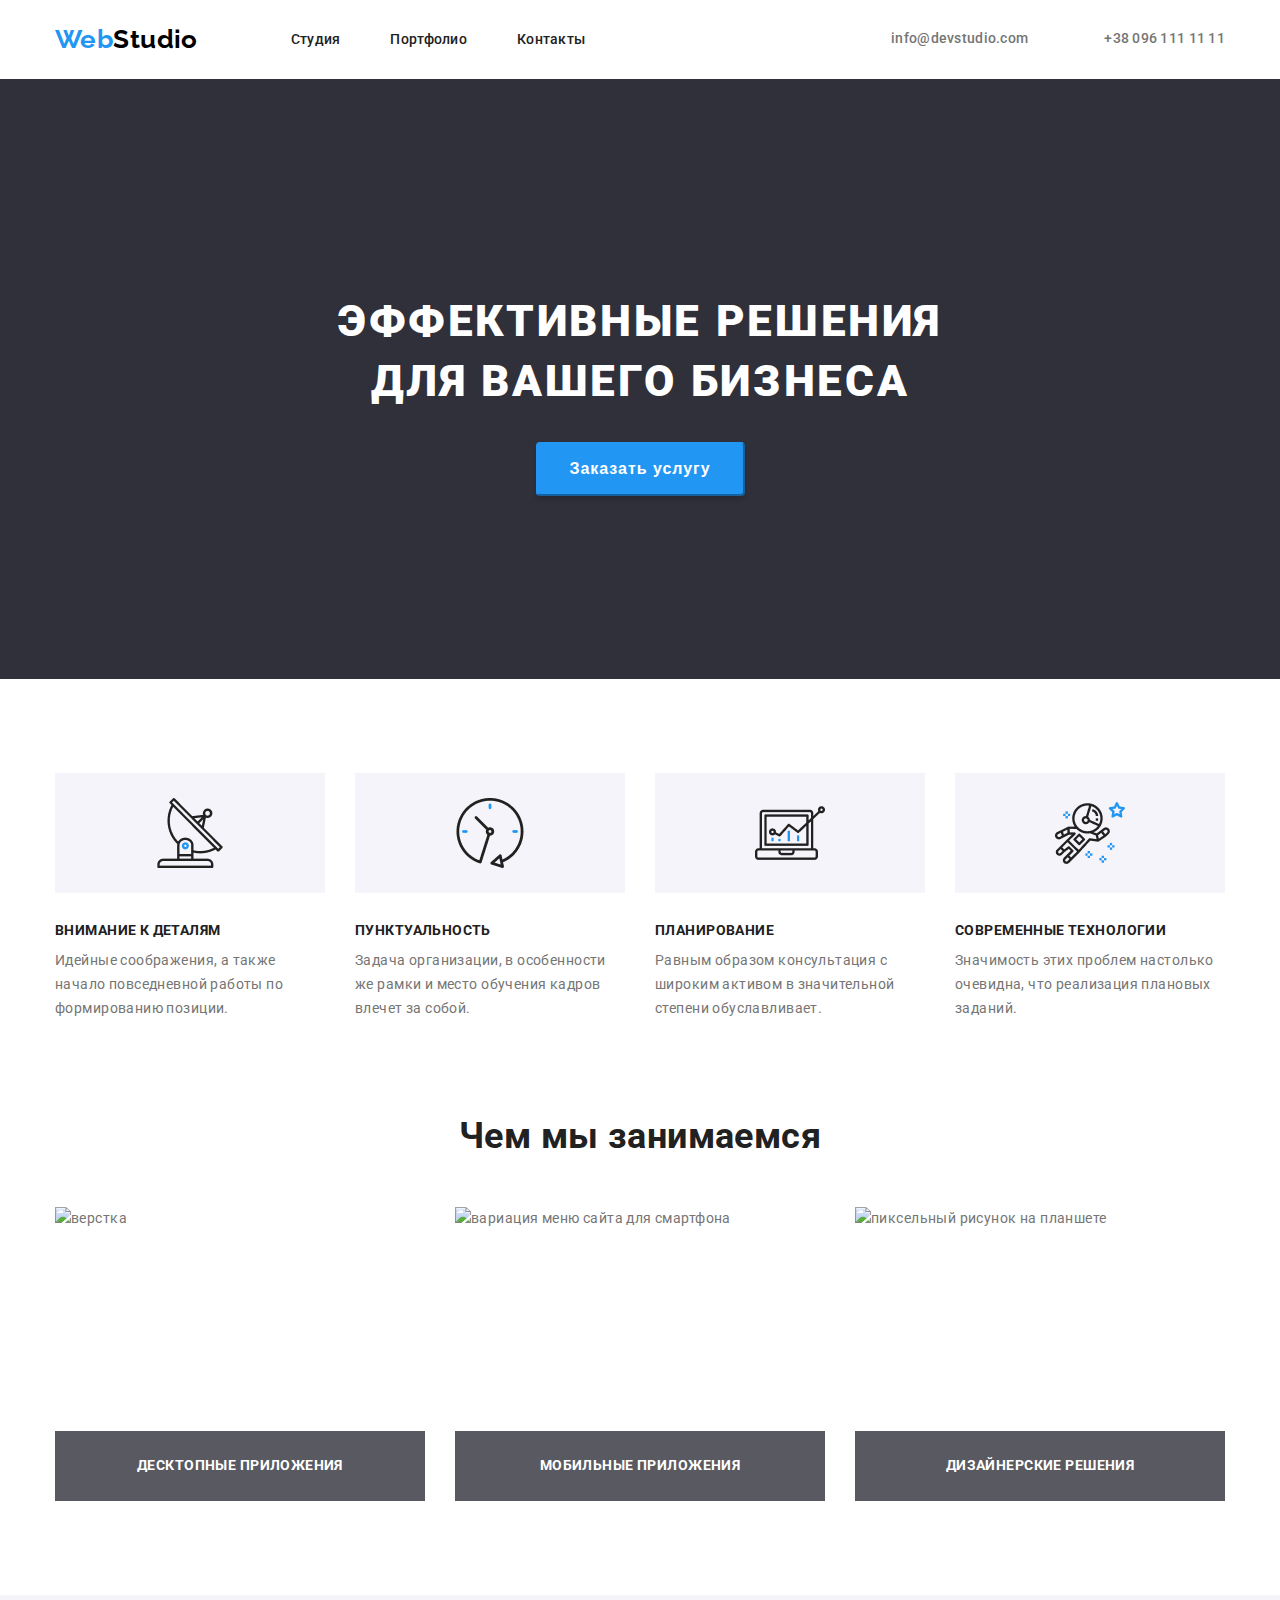
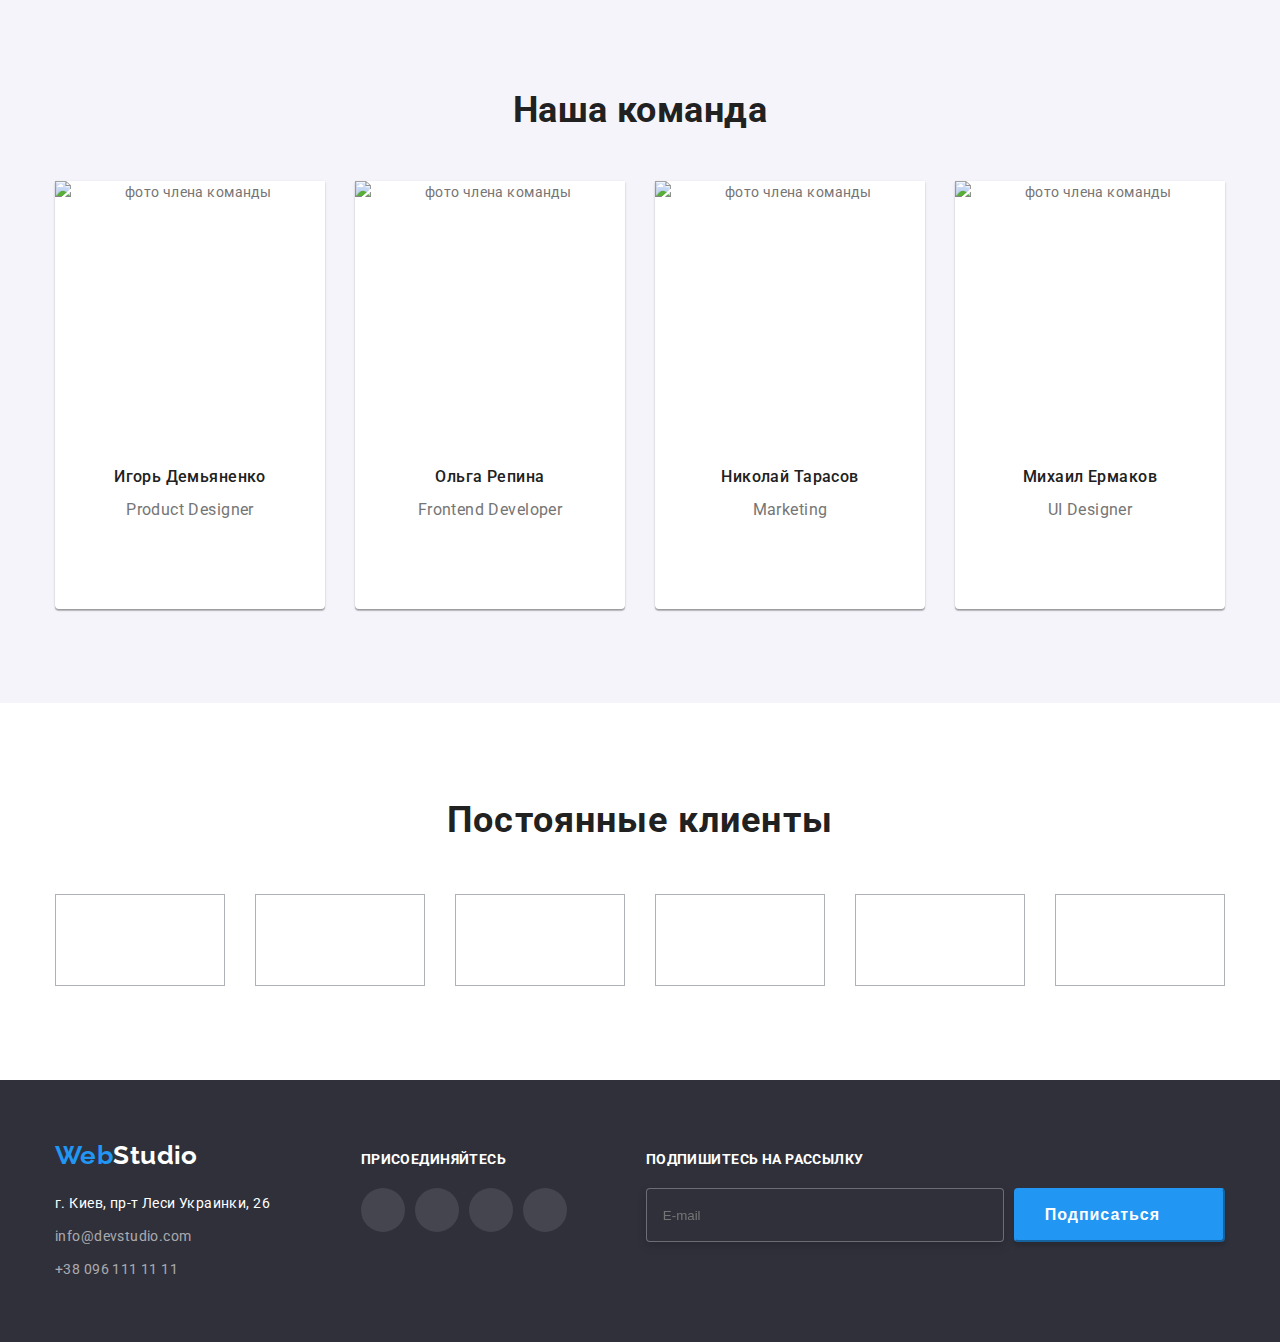
==== index.html @ 76ff6a35 "initial commit" ====
<!DOCTYPE html>
<html lang="ru">

<head>
    <meta charset="UTF-8">
    <meta http-equiv="X-UA-Compatible" content="IE=edge">
    <meta name="viewport" content="width=device-width, initial-scale=1.0">
    <title>Homework</title>
    <link rel="preconnect" href="https://fonts.gstatic.com">
    <link
        href="https://fonts.googleapis.com/css2?family=Raleway:wght@700&family=Roboto:wght@400;500;700;900&display=swap"
        rel="stylesheet">
    <link rel="stylesheet" href="./css/style.min.css">
</head>

<body>
    <!--Шапка профиля-->
    <header class="head-section">
        <div class="container">
            <div class="head">
                <nav class="navigation">
                    <a class="logo link" href="./index.html" lang="en">Web<span class="logo--black">Studio</span></a>
                    <ul class="menu list">
                        <li class="menu__item border"><a class="link menu__link " href="./index.html">Студия</a></li>
                        <li class="menu__item"><a class="link menu__link" href="./portfolio.html">Портфолио</a>
                        </li>
                        <li class="menu__item"><a class="link menu__link" href="">Контакты</a></li>
                    </ul>

                </nav>
                <ul class="contacts list">
                    <li class="contacts__item"><a class="link contacts__link" href="mailto:info@devstudio.com"
                            lang="en">
                            <svg class="contacts__icon" width="16" height="12">
                                <use href="./images/iconsvg/sprite.svg#icon-envelope"></use>
                            </svg>
                            info@devstudio.com</a></li>
                    <li class="contacts__item"><a class="link contacts__link" href="tel:+380961111111">
                            <svg class="contacts__icon" width="16" height="12">
                                <use href="./images/iconsvg/sprite.svg#icon-smartphone"></use>
                            </svg>
                            +38 096 111 11 11</a></li>
                </ul>
            </div>
        </div>
    </header>
    <!--Main-->
    <main>
        <!--Герой-->
        <section class="hero">

            <h1 class="hero__title">Эффективные решения для вашего бизнеса</h1>
            <button class="button hero__button" type="button" data-modal-open>Заказать услугу</button>

        </section>
        <!--Наши преимущества-->
        <section class="advantage-section">
            <div class="container">
                <!--скрытй заголовок-->
                <h2 class="visually-hidden">Наши преимущества</h2>
                <ul class="list advantages">
                    <li class="advantages__item advantages__item--antenna">
                        <h3 class="advantages__title">Внимание к деталям</h3>
                        <p class="advantages__page">Идейные соображения, а также начало повседневной работы по
                            формированию
                            позиции.</p>
                    </li>
                    <li class="advantages__item advantages__item--clock">
                        <h3 class="advantages__title">Пунктуальность</h3>
                        <p class="advantages__page">Задача организации, в особенности же рамки и место обучения кадров
                            влечет
                            за
                            собой.</p>
                    </li>
                    <li class="advantages__item advantages__item--diagram">
                        <h3 class="advantages__title">Планирование</h3>
                        <p class="advantages__page">Равным образом консультация с широким активом в значительной степени
                            обуславливает.</p>
                    </li>
                    <li class="advantages__item advantages__item--astronaut">
                        <h3 class="advantages__title">Современные технологии</h3>
                        <p class="advantages__page">Значимость этих проблем настолько очевидна, что реализация плановых
                            заданий.
                        </p>
                    </li>
                </ul>
            </div>
        </section>
        <!--чем мы занимаемся-->
        <section class="doings-section">
            <div class="container">
                <h2 class="doings-section__title">Чем мы занимаемся</h2>
                <ul class="list doings">
                    <li class="doings__item"> <img src="./images/advantages/development.jpg" alt="верстка" width="370"
                            height="294">
                        <div class="doings__text--background">
                            <p class="doings__text">десктопные приложения</p>
                        </div>
                    </li>
                    <li class="doings__item"><img src="./images/advantages/layout.jpg"
                            alt="вариация меню сайта для смартфона" width="370" height="294">
                        <div class="doings__text--background">
                            <p class="doings__text">мобильные приложения</p>
                        </div>
                    </li>
                    <li class="doings__item"><img src="./images/advantages/graphic .jpg"
                            alt="пиксельный рисунок на планшете" width="370" height="294">
                        <div class="doings__text--background">
                            <p class="doings__text">дизайнерские решения</p>
                        </div>
                    </li>
                </ul>
            </div>
        </section>
        <!--Наша команда-->
        <section class="team-section">
            <div class="container">
                <h2 class="team-section__title">Наша команда</h2>

                <ul class="list team">
                    <li class="team__item"><img class="team__photo" src="./images/team/igor.jpg"
                            alt="фото члена команды" width="270" height="260">
                        <h3 class="team__name">Игорь Демьяненко</h3>
                        <p class="team__profesion">Product Designer</p>
                        <ul class="list social">
                            <li class="social__item"><a class="social__link" href="https://www.instagram.com/"
                                    target="_blank" rel="noopener noreferrer"> <svg class="social__icon">
                                        <use href="./images/iconsvg/sprite.svg#icon-instagram"></use>
                                    </svg> </a></li>
                            <li class="social__item"><a class="social__link" href="https://twitter.com/" target="_blank"
                                    rel="noopener noreferrer"> <svg class="social__icon">
                                        <use href="./images/iconsvg/sprite.svg#icon-twitter"></use>
                                    </svg> </a></li>
                            <li class="social__item"><a class="social__link" href="https://www.facebook.com/"
                                    target="_blank" rel="noopener noreferrer"> <svg class="social__icon">
                                        <use href="./images/iconsvg/sprite.svg#icon-facebook"></use>
                                    </svg> </a></li>
                            <li class="social__item"><a class="social__link" href="https://www.linkedin.com/"
                                    target=" _blank" rel="noopener noreferrer">
                                    <svg class="social__icon">
                                        <use href="./images/iconsvg/sprite.svg#icon-linkedin"></use>
                                    </svg> </a></li>
                        </ul>
                    </li>
                    <li class="team__item"><img class="team__photo" src="./images/team/olga.jpg"
                            alt="фото члена команды" width="270" height="260">
                        <h3 class="team__name">Ольга Репина</h3>
                        <p class="team__profesion">Frontend Developer</p>
                        <ul class="list social">
                            <li class="social__item"><a class="social__link" href="https://www.instagram.com/"
                                    target="_blank" rel="noopener noreferrer"> <svg class="social__icon">
                                        <use href="./images/iconsvg/sprite.svg#icon-instagram"></use>
                                    </svg> </a></li>
                            <li class="social__item"><a class="social__link" href="https://twitter.com/" target="_blank"
                                    rel="noopener noreferrer">
                                    <svg class="social__icon">
                                        <use href="./images/iconsvg/sprite.svg#icon-twitter"></use>
                                    </svg> </a></li>
                            <li class="social__item"><a class="social__link" href="https://www.facebook.com/"
                                    target="_blank" rel="noopener noreferrer"> <svg class="social__icon">
                                        <use href="./images/iconsvg/sprite.svg#icon-facebook"></use>
                                    </svg> </a></li>
                            <li class="social__item"><a class="social__link" href="https://www.linkedin.com/"
                                    target=" _blank" rel="noopener noreferrer">
                                    <svg class="social__icon">
                                        <use href="./images/iconsvg/sprite.svg#icon-linkedin"></use>
                                    </svg> </a></li>
                        </ul>
                    </li>
                    <li class="team__item"><img class="team__photo" src="./images/team/nicholas.jpg"
                            alt="фото члена команды" width="270" height="260">
                        <h3 class="team__name">Николай Тарасов</h3>
                        <p class="team__profesion">Marketing</p>
                        <ul class="list social">
                            <li class="social__item"><a class="social__link" href="https://www.instagram.com/"
                                    target="_blank" rel="noopener noreferrer"> <svg class="social__icon">
                                        <use href="./images/iconsvg/sprite.svg#icon-instagram"></use>
                                    </svg> </a></li>
                            <li class="social__item"><a class="social__link" href="https://twitter.com/" target="_blank"
                                    rel="noopener noreferrer">
                                    <svg class="social__icon">
                                        <use href="./images/iconsvg/sprite.svg#icon-twitter"></use>
                                    </svg> </a></li>
                            <li class="social__item"><a class="social__link" href="https://www.facebook.com/"
                                    target="_blank" rel="noopener noreferrer"> <svg class="social__icon">
                                        <use href="./images/iconsvg/sprite.svg#icon-facebook"></use>
                                    </svg> </a></li>
                            <li class="social__item"><a class="social__link" href="https://www.linkedin.com/"
                                    target=" _blank" rel="noopener noreferrer">
                                    <svg class="social__icon">
                                        <use href="./images/iconsvg/sprite.svg#icon-linkedin"></use>
                                    </svg> </a></li>
                        </ul>
                    </li>
                    <li class="team__item"><img class="team__photo" src="./images/team/michael.jpg"
                            alt="фото члена команды" width="270" height="260">
                        <h3 class="team__name">Михаил Ермаков</h3>
                        <p class="team__profesion">UI Designer</p>
                        <ul class="list social">
                            <li class="social__item"><a class="social__link" href="https://www.instagram.com/"
                                    target="_blank" rel="noopener noreferrer"> <svg class="social__icon">
                                        <use href="./images/iconsvg/sprite.svg#icon-instagram"></use>
                                    </svg> </a></li>
                            <li class="social__item"><a class="social__link" href="https://twitter.com/" target="_blank"
                                    rel="noopener noreferrer">
                                    <svg class="social__icon">
                                        <use href="./images/iconsvg/sprite.svg#icon-twitter"></use>
                                    </svg> </a></li>
                            <li class="social__item"><a class="social__link" href="https://www.facebook.com/"
                                    target="_blank" rel="noopener noreferrer"> <svg class="social__icon">
                                        <use href="./images/iconsvg/sprite.svg#icon-facebook"></use>
                                    </svg> </a></li>
                            <li class="social__item"><a class="social__link" href="https://www.linkedin.com/"
                                    target=" _blank" rel="noopener noreferrer">
                                    <svg class="social__icon">
                                        <use href="./images/iconsvg/sprite.svg#icon-linkedin"></use>
                                    </svg> </a></li>
                        </ul>
                    </li>
                </ul>
            </div>
        </section>
        <!--Клиенты-->
        <section class="company-section">
            <div class="container">
                <h2 class="company-section__title">Постоянные клиенты</h2>
                <ul class="list company">
                    <li class="company__item"> <a class="company__link" href="" target="_blank"
                            rel="noopener noreferrer"><svg class="company__icon">
                                <use href="./images/iconsvg/sprite.svg#icon-group"></use>
                            </svg></a></li>
                    <li class="company__item"> <a class="company__link" href="" target="_blank"
                            rel="noopener noreferrer"><svg class="company__icon">
                                <use href="./images/iconsvg/sprite.svg#icon-group-1"></use>
                            </svg></a></li>
                    <li class="company__item"> <a class="company__link" href="" target="_blank"
                            rel="noopener noreferrer"><svg class="company__icon">
                                <use href="./images/iconsvg/sprite.svg#icon-group-2"></use>
                            </svg></a></li>
                    <li class="company__item"> <a class="company__link" href="" target="_blank"
                            rel="noopener noreferrer"><svg class="company__icon">
                                <use href="./images/iconsvg/sprite.svg#icon-group-3"></use>
                            </svg></a></li>
                    <li class="company__item"> <a class="company__link" href="" target="_blank"
                            rel="noopener noreferrer"><svg class="company__icon">
                                <use href="./images/iconsvg/sprite.svg#icon-group-4"></use>
                            </svg></a></li>
                    <li class="company__item"> <a class="company__link" href="" target="_blank"
                            rel="noopener noreferrer"><svg class="company__icon">
                                <use href="./images/iconsvg/sprite.svg#icon-group-5"></use>
                            </svg></a></li>
                </ul>
            </div>
        </section>
    </main>
    <!--подвал-->
    <footer class="footer">
        <div class="container">
            <div class="footer--flex">
                <div>
                    <a class="logo link" href="./index.html" lang="en">Web<span class="logo--white">Studio</span></a>
                    <address class="footer-address">
                        <ul class="footer-contacts list">
                            <li class="footer-contacts__item"><a
                                    class="link footer-contacts__link footer-contacts__link--color" href="">г. Киев,
                                    пр-т Леси Украинки, 26</a>
                            </li>
                            <li class="footer-contacts__item"><a class="link footer-contacts__link"
                                    href="mailto:info@devstudio.com" lang="en">info@devstudio.com</a>
                            </li>
                            <li class="footer-contacts__item"><a class="link footer-contacts__link"
                                    href="tel:+380961111111">+38 096 111 11 11</a></li>
                        </ul>
                    </address>
                </div>
                <div class="footer--two">
                    <p class="footer__title">присоединяйтесь</p>
                    <ul class="list social">
                        <li class="social__item"><a class="social__link social__link--background"
                                href="https://www.instagram.com/" target="_blank" rel="noopener noreferrer"> <svg
                                    class="social__icon social__icon--background">
                                    <use href="./images/iconsvg/sprite.svg#icon-instagram"></use>
                                </svg> </a></li>
                        <li class="social__item"><a class="social__link social__link--background"
                                href="https://twitter.com/" target="_blank" rel="noopener noreferrer">
                                <svg class="social__icon social__icon--background">
                                    <use href="./images/iconsvg/sprite.svg#icon-twitter"></use>
                                </svg> </a></li>
                        <li class="social__item"><a class="social__link social__link--background"
                                href="https://www.facebook.com/" target="_blank" rel="noopener noreferrer"> <svg
                                    class="social__icon social__icon--background">
                                    <use href="./images/iconsvg/sprite.svg#icon-facebook"></use>
                                </svg> </a></li>
                        <li class="social__item"><a class="social__link social__link--background"
                                href="https://www.linkedin.com/" target=" _blank" rel="noopener noreferrer">
                                <svg class="social__icon social__icon--background">
                                    <use href="./images/iconsvg/sprite.svg#icon-linkedin"></use>
                                </svg> </a></li>
                    </ul>

                </div>


                <form class="footer-form">
                    <p class="footer__title">Подпишитесь на рассылку</p>
                    <div class="footer--flex"><input type="email" class="footer-form__mail" placeholder="E-mail">
                        <button type="submit" class="button footer-form__button">Подписаться
                            <svg class="footer-form__icon">
                                <use href="./images/iconsvg/sprite.svg#icon-send"></use>
                            </svg>
                        </button>
                    </div>

                </form>


            </div>
        </div>

    </footer>
    <!--modal-->
    <div class="backdrop is-hidden" data-modal>
        <div class="modal">
            <button class="modal__button-close" data-modal-close>
                <svg class="modal__icon-close">
                    <use href="./images/iconsvg/sprite.svg#icon-modal-close"></use>
                </svg>
            </button>
            <h2 class="modal__title">Оставьте свои данные, мы вам перезвоним</h2>
            <form class="modal-form">
                <div><label class="modal-form__label">
                        <span class="modal-form__name">Имя</span>
                        <div class="modal-form__icon--position"><input class="modal-form__input" type="text"
                                name="username">
                            <svg class="modal-form__icon" width="18px" height="18px">
                                <use href="./images/iconsvg/sprite.svg#icon-person"></use>
                            </svg>
                        </div>
                    </label></div>
                <div><label class="modal-form__label">
                        <span class="modal-form__name">Телефон</span>
                        <div class="modal-form__icon--position"><input class="modal-form__input" type="tel"
                                name="namber">
                            <svg class="modal-form__icon" width="18px" height="18px">
                                <use href="./images/iconsvg/sprite.svg#icon-phone"></use>
                            </svg>
                        </div>
                    </label></div>
                <div><label class="modal-form__label">
                        <span class="modal-form__name">Почта</span>
                        <div class="modal-form__icon--position"><input class="modal-form__input" type="email"
                                name="email">
                            <svg class="modal-form__icon" width="18px" height="18px">
                                <use href="./images/iconsvg/sprite.svg#icon-email"></use>
                            </svg>
                        </div>
                    </label></div>
                <div><label class="modal-form__label">
                        <span class="modal-form__name">Комментарий</span><textarea class="modal-form__textarea"
                            name="comment" cols="57" rows="10" placeholder="Введите текст"></textarea>
                    </label></div>
                <div><label class="check-form__label"><input class="modal-form__checkbox" type="checkbox"
                            name="conditions" value="agree">
                        <span class="modal-form__checked"></span>
                        <span class="modal-form__text">Соглашаюсь с рассылкой и
                            принимаю <a class="modal-form__link" href="">Условия договора</a></span></label></div>
                <div>
                    <button type="submit" class="button modal-form__button">Отправить</button>
                </div>
            </form>
        </div>
    </div>

    <script src="./js/modal.js"></script>
</body>

</html>
---- css/style.min.css ----
:root{--main-text-color: #757575;--secondary-text-color: #212121;--accent-color: #2196f3;--main-background-color: #ffffff;--secondary-background-color: #2f303a;--ternary-background-color: #f5f4fa;--social-icon-color: #afb1b8;--animation: 250ms cubic-bezier(0.4, 0, 0.2, 1)}.visually-hidden{position:absolute !important;clip:rect(1px 1px 1px 1px);clip:rect(1px, 1px, 1px, 1px);padding:0 !important;border:0 !important;height:1px !important;width:1px !important;overflow:hidden}html{box-sizing:border-box}*,*::after,*::before{box-sizing:inherit}body{font-family:"Roboto", sans-serif;font-size:14px;line-height:1.71;letter-spacing:0.03em;color:var(--main-text-color);background-color:var(--main-background-color);margin:0}h1,h2,h3,h4,h5,h6,p{margin-top:0}img{display:block;max-width:100%;height:auto}textarea{resize:none}.link{text-decoration:none;cursor:pointer;transition:color var(--animation)}.list{list-style:none;padding-left:0;margin:0}.container{width:1200px;padding-left:15px;padding-right:15px;margin-left:auto;margin-right:auto}.button{background-color:var(--accent-color);color:var(--main-background-color);font-weight:bold;font-size:16px;line-height:1.87;letter-spacing:0.06em;cursor:pointer;transition:color var(--animation),background-color var(--animation)}.logo{font-family:"Raleway", sans-serif;font-weight:bold;font-size:26px;line-height:1.19;color:var(--accent-color);margin-right:93px}.logo--black{color:#000000}.logo--white{color:#ffffff}.menu__link{color:var(--secondary-text-color);font-weight:500;font-size:14px;line-height:1.14;letter-spacing:0.02em}.menu__link:focus{color:var(--accent-color);outline:none}.menu__link:hover{color:var(--accent-color)}.menu{display:flex}.navigation{display:flex;align-items:center}.menu__item{position:relative}.menu__item:not(:last-child){margin-right:50px}.menu--border::after{content:"";display:block;height:4px;width:78px;background-color:var(--accent-color);border-radius:2px;position:absolute;bottom:-27px}.social{display:inline-flex}.social__link{width:44px;height:44px;display:flex;align-items:center;justify-content:center;border-radius:50%}.social__link:hover,.social__link:focus{background-color:var(--accent-color);outline:none;transition:background-color var(--animation)}.social__link:hover .social__icon,.social__link:focus .social__icon{fill:var(--main-background-color);outline:none;transition:fill var(--animation)}.social__item:not(:last-child){margin-right:10px}.social__icon{width:20px;height:20px;fill:var(--social-icon-color)}.social__link--background{background:rgba(255,255,255,0.1)}.social__icon--background{fill:var(--main-background-color)}.contacts__icon{fill:var(--main-text-color);margin-right:10px}.contacts__link{display:flex;align-items:center;color:var(--main-text-color);font-weight:500;font-size:14px;line-height:1.14;letter-spacing:0.02em}.contacts__link:hover{color:var(--accent-color)}.contacts__link:focus{color:var(--accent-color);outline:none}.contacts__link:hover .contacts__icon,.contacts__link:focus .contacts__icon{fill:var(--accent-color);outline:none;transition:fill var(--animation),background-color var(--animation)}.contacts{margin-left:auto;display:flex}.contacts__item:not(:last-child){margin-right:50px}.footer-form{margin-left:auto;padding-top:12px}.footer-form__mail{width:358px;background-color:var(--secondary-background-color);border:1px solid rgba(255,255,255,0.3);filter:drop-shadow(0px 4px 4px rgba(0,0,0,0.15));border-radius:4px;padding-left:16px;padding-top:15px;padding-bottom:15px}.footer-form__button{padding:10px 29px;box-shadow:0px 4px 4px rgba(0,0,0,0.15);border-radius:4px;border-color:var(--accent-color);align-items:center;display:flex;margin-left:10px}.footer-form__icon{width:24px;height:24px;fill:var(--main-background-color);margin-left:10px}.modal-form{display:flex;flex-direction:column;align-items:center}.modal-form__button{padding:10px 55px;box-shadow:0px 4px 4px rgba(0,0,0,0.15);border-radius:4px;border-color:var(--accent-color);margin-top:30px}.modal-form__input{width:448px;height:40px;border:1px solid rgba(33,33,33,0.2);box-sizing:border-box;border-radius:4px;padding-left:42px}.modal-form__input:focus{border-color:var(--accent-color);outline:none;transition:border-color var(--animation)}.modal-form__input:focus+.modal-form__icon{fill:var(--accent-color);transition:fill var(--animation)}.modal-form__name{display:block;font-size:12px;line-height:1.17;letter-spacing:0.01em;color:var(--main-text-color);margin-bottom:4px;margin-top:10px}.modal-form__textarea{padding:12px 16px;height:120px;width:448px;margin-bottom:20px;border:1px solid rgba(33,33,33,0.2);box-sizing:border-box;border-radius:4px}.modal-form__textarea:focus{transition:border-color var(--animation);border-color:var(--accent-color);outline:none}.modal-form__text{font-size:14px;line-height:1.71;letter-spacing:0.03em;color:var(--main-text-color)}.modal-form__link{color:var(--accent-color)}.modal-form__icon--position{position:relative}.modal-form__checkbox{-webkit-appearance:none;-moz-appearance:none;appearance:none;position:absolute}.modal-form__checkbox:checked+.modal-form__checked{background-color:var(--accent-color);background-image:url(../images/iconsvg/checkbox.svg);border-color:var(--accent-color);background-size:contain;background-origin:border-box;transition:background-color var(--animation)}.modal-form__checked{width:16px;height:16px;display:inline-block;border:2px solid var(--secondary-text-color);border-radius:4px;margin-right:9px}.checkbox:focus+.modal-form__checked{outline:solid 1px black}.check-lable{display:flex;align-items:center}.modal-form__icon{fill:var(--secondary-text-color);position:absolute;top:50%;left:12px;transform:translate(0, -50%)}.radio{display:flex;justify-content:center;margin-bottom:50px}.radio__item:not(:last-child){margin-right:8px}.radio__button{background-color:var(--ternary-background-color);color:var(--secondary-text-color);font-weight:500;font-size:16px;line-height:1.62;text-align:center;letter-spacing:0.03em;cursor:pointer;font-family:"Roboto", sans-serif;padding:6px 22px;border:none;border-radius:4px}.radio__button:hover,.radio__button:focus{background-color:var(--accent-color);color:var(--main-background-color);outline:none;box-shadow:0px 3px 1px rgba(0,0,0,0.1),0px 1px 2px rgba(0,0,0,0.08),0px 2px 2px rgba(0,0,0,0.12)}.cards__name{font-weight:bold;font-size:18px;line-height:2;letter-spacing:0.06em;color:var(--secondary-text-color);margin-bottom:4px}.cards__style-examples{font-size:16px;line-height:1.87;letter-spacing:0.03em;color:var(--main-text-color);margin-bottom:0}.cards{display:flex;flex-wrap:wrap;margin-left:-30px;margin-top:-30px}.cards__item{width:calc(100% / 3 - 30px);margin-left:30px;margin-top:30px;border:1px solid #eeeeee}.cards__item:hover,.cards__item:focus{box-shadow:0px 1px 1px rgba(0,0,0,0.12),0px 4px 4px rgba(0,0,0,0.06),1px 4px 6px rgba(0,0,0,0.16);outline:none}.cards__item:hover .cards__item--hover,.cards__item:focus .cards__item--hover{transform:translateY(-100%);transition:transform 250ms cubic-bezier(0.4, 0, 0.2, 1)}.cards__item--overflow{overflow:hidden;position:relative}.cards__text{padding:20px 24px}.cards__item--hover{background-color:rgba(33,150,243,0.9);padding:63px 24px;width:370px;height:294px;position:absolute;transform:translateY(0%)}.cards__item--text{font-size:18px;line-height:1.55;color:var(--main-background-color)}.head{display:flex;align-items:center}.head-section{padding-top:24px;padding-bottom:24px}.head-portfolio{border-bottom:solid 1px #ececec}.hero{background-color:var(--secondary-background-color);background-image:linear-gradient(to right, rgba(47,48,58,0.4), rgba(47,48,58,0.4)),url(../images/hero/bckghero.jpg);background-size:cover;background-repeat:no-repeat;background-position:center;text-align:center;height:600px;max-width:1600px;padding-top:213px;padding-bottom:187px}.hero__title{font-weight:900;font-size:44px;line-height:1.36;text-align:center;letter-spacing:0.06em;text-transform:uppercase;color:var(--main-background-color);width:696px;height:120px;margin-left:auto;margin-right:auto;margin-bottom:30px}.hero__button{padding:10px 32px;box-shadow:0px 4px 4px rgba(0,0,0,0.15);border-radius:4px;border-color:var(--accent-color)}.advantages__title{font-weight:bold;font-size:14px;line-height:1.14;text-transform:uppercase;color:var(--secondary-text-color);margin-bottom:10px}.advantages{display:flex;justify-content:space-between}.advantages__page{margin-bottom:0}.advantages__item{flex-basis:270px}.advantages__item:not(:last-child){margin-right:30px}.advantages__item::before{content:"";height:120px;display:block;background-color:var(--ternary-background-color)}.advantages__item--antenna::before{background-image:url(../images/advantagespng/antenna.png);background-repeat:no-repeat;background-position:center;margin-bottom:30px}.advantages__item--clock::before{background-image:url(../images/advantagespng/clock.png);background-repeat:no-repeat;background-position:center;margin-bottom:30px}.advantages__item--diagram::before{background-image:url(../images/advantagespng/diagram.png);background-repeat:no-repeat;background-position:center;margin-bottom:30px}.advantages__item--astronaut::before{background-image:url(../images/advantagespng/astronaut.png);background-repeat:no-repeat;background-position:center;margin-bottom:30px}.advantage-section{padding-top:94px;padding-bottom:94px}.doings-section__title{font-weight:bold;font-size:36px;line-height:1.17;text-align:center;color:var(--secondary-text-color);margin-bottom:50px}.doings{display:flex;justify-content:space-between}.doings__item{position:relative}.doings__item:not(:last-child){margin-right:30px}.doings-section{padding-bottom:94px}.doings__text{font-weight:bold;font-size:14px;line-height:1.14;text-align:center;text-transform:uppercase;color:var(--main-background-color)}.doings__text--background{height:70px;background-color:rgba(47,48,58,0.8);position:absolute;bottom:0;left:0;right:0;padding-top:27px;padding-bottom:27px}.team-section__title{font-weight:bold;font-size:36px;line-height:1.17;text-align:center;color:var(--secondary-text-color);margin-bottom:50px}.team-section{background-color:var(--ternary-background-color);padding-top:94px;padding-bottom:94px}.team__name{font-weight:500;font-size:16px;line-height:1.19;color:var(--secondary-text-color);margin-bottom:14px}.team__profesion{font-size:16px;line-height:1.19;margin-bottom:0;margin-bottom:16px}.team{display:flex;justify-content:space-between;text-align:center}.team__item{width:270px;padding-bottom:30px;background-color:var(--main-background-color);box-shadow:0px 1px 3px rgba(0,0,0,0.12),0px 1px 1px rgba(0,0,0,0.14),0px 2px 1px rgba(0,0,0,0.2);border-radius:0px 0px 4px 4px}.team__item:not(:last-child){margin-right:30px}.team__photo{margin-bottom:26px}.company-section{padding-top:94px;padding-bottom:94px}.company-section__title{text-align:center;font-weight:bold;font-size:36px;line-height:1.31;text-align:center;letter-spacing:0.03em;color:var(--secondary-text-color);margin-bottom:50px}.company{display:flex;justify-content:space-between}.company__link{display:block;height:100%;width:100%;padding:16px 32px;border:1px solid var(--social-icon-color)}.company__link:hover .company__icon,.company__link:focus .company__icon,.company__link:hover,.company__link:focus{fill:var(--accent-color);border-color:var(--accent-color);outline:none;transition:fill var(--animation),border-color var(--animation)}.company__icon{width:106px;height:60px;fill:var(--social-icon-color)}.company__item{box-sizing:border-box;border-radius:4px;height:92px;width:170px}.company__item:not(:last-child){margin-right:30px}.footer{background-color:var(--secondary-background-color);padding-bottom:60px;padding-top:60px}.footer-address{margin-top:20px}.footer-contacts__link{font-size:14px;line-height:1.71;letter-spacing:0.03em;color:rgba(255,255,255,0.6);font-style:normal}.footer-contacts__link--color{color:var(--main-background-color)}.footer-contacts__link:hover{color:var(--accent-color)}.footer-contacts__link:focus{color:var(--accent-color);outline:none}.footer-contacts__item:not(:last-child){margin-bottom:9px}.footer--flex{display:flex}.footer--two{margin-left:70px;padding-top:12px}.footer__title{font-weight:bold;font-size:14px;line-height:1.14;text-transform:uppercase;margin-bottom:20px;color:var(--main-background-color)}.backdrop{position:fixed;background-color:rgba(0,0,0,0.2);top:0;left:0;width:100%;height:100%}.modal{position:absolute;width:100%;max-width:528px;min-height:581px;left:50%;top:50%;transform:translate(-50%, -50%) scale(1);transition:250ms;background-color:var(--main-background-color);box-shadow:0px 1px 3px rgba(0,0,0,0.12),0px 1px 1px rgba(0,0,0,0.14),0px 2px 1px rgba(0,0,0,0.2);border-radius:4px;padding:40px}.modal__button-close{width:30px;height:30px;background-color:var(--main-background-color);display:flex;align-items:center;justify-content:center;border-radius:50%;border:1px solid rgba(0,0,0,0.1);position:absolute;right:8px;top:8px;cursor:pointer}.modal__button-close:hover>.modal__icon-close{fill:var(--accent-color)}.backdrop.is-hidden{opacity:0;visibility:hidden;pointer-events:none}.is-hidden .modal{transform:translate(100%, 100%) scale(0.2)}.modal__title{font-weight:bold;font-size:20px;line-height:1.15;text-align:center;letter-spacing:0.03em;color:var(--secondary-text-color);margin-bottom:2px}.modal__icon-close{fill:#000000;width:18px;height:18px}.portfolio-section{padding-top:94px;padding-bottom:94px}
/*# sourceMappingURL=style.min.css.map */
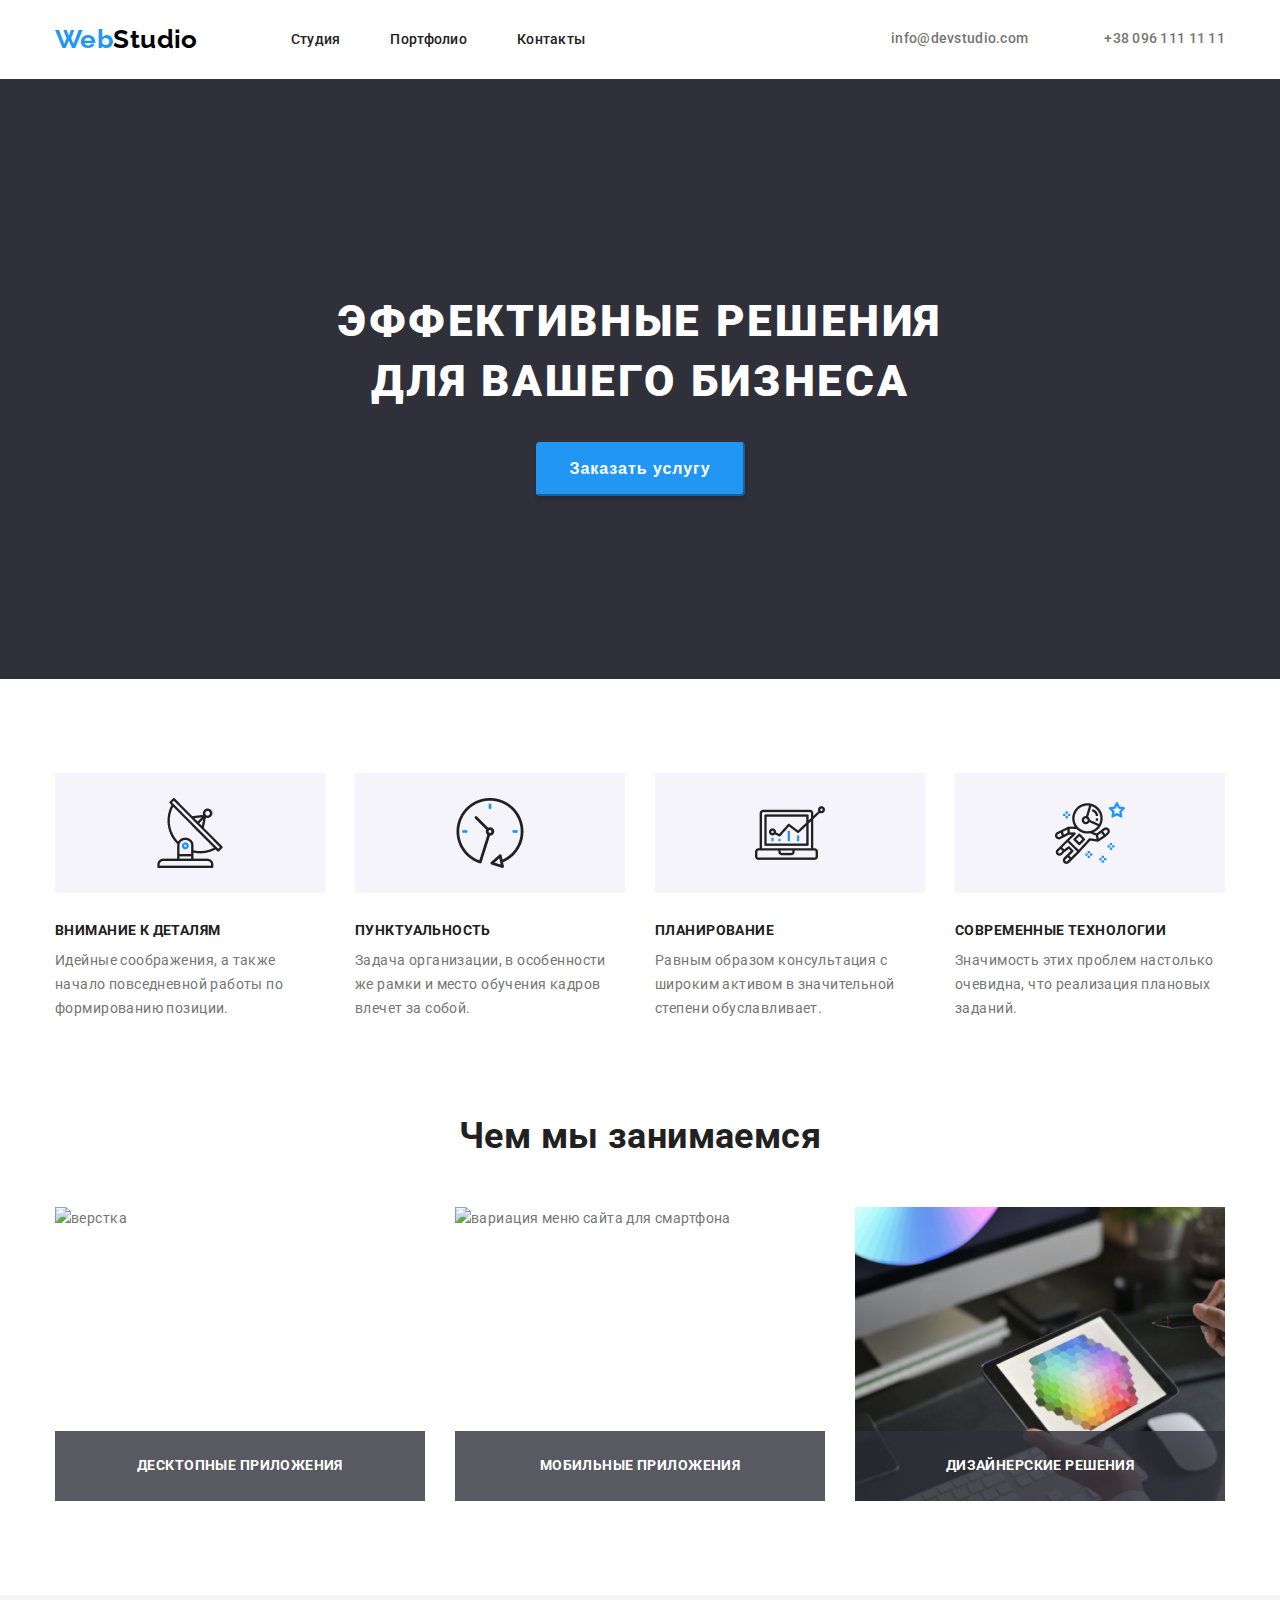
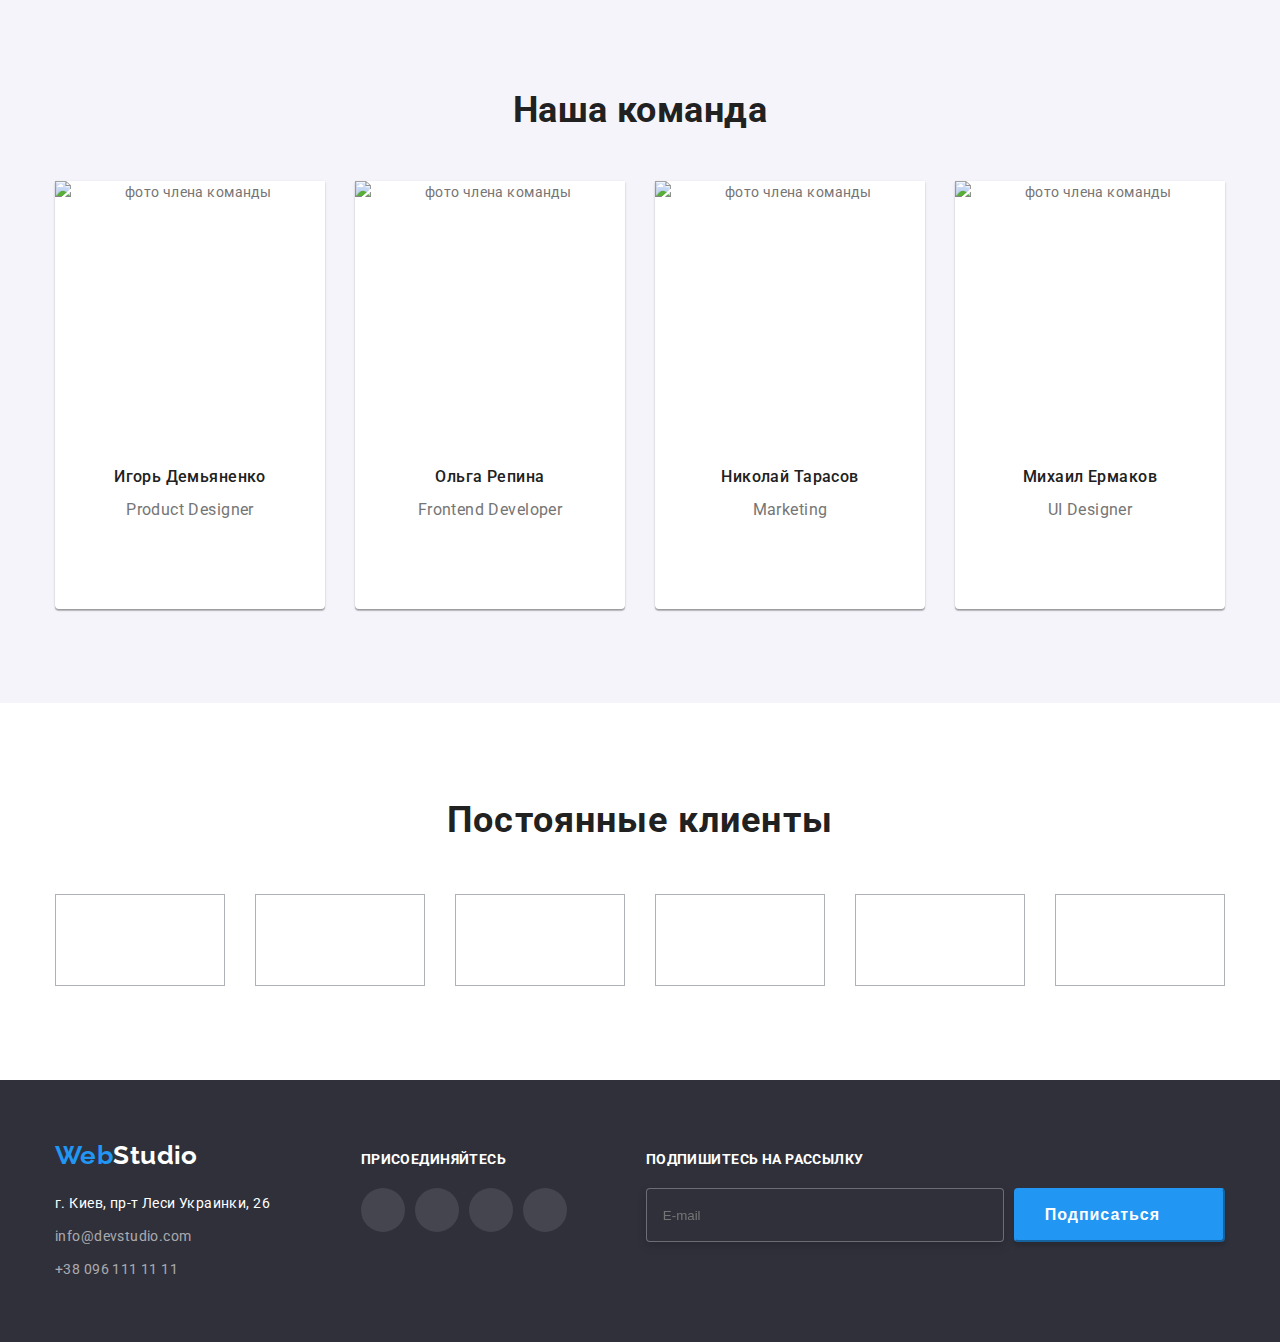
==== commit 78b888f7: "update formatting" ====
--- a/index.html
+++ b/index.html
@@ -1,377 +1,708 @@
 <!DOCTYPE html>
 <html lang="ru">
+  <head>
+    <meta charset="UTF-8" />
+    <meta http-equiv="X-UA-Compatible" content="IE=edge" />
+    <meta name="viewport" content="width=device-width, initial-scale=1.0" />
+    <title>Homework</title>
+    <link rel="preconnect" href="https://fonts.gstatic.com" />
+    <link
+      href="https://fonts.googleapis.com/css2?family=Raleway:wght@700&family=Roboto:wght@400;500;700;900&display=swap"
+      rel="stylesheet"
+    />
+    <link rel="stylesheet" href="./css/style.min.css" />
+  </head>
 
-<head>
-    <meta charset="UTF-8">
-    <meta http-equiv="X-UA-Compatible" content="IE=edge">
-    <meta name="viewport" content="width=device-width, initial-scale=1.0">
-    <title>Homework</title>
-    <link rel="preconnect" href="https://fonts.gstatic.com">
-    <link
-        href="https://fonts.googleapis.com/css2?family=Raleway:wght@700&family=Roboto:wght@400;500;700;900&display=swap"
-        rel="stylesheet">
-    <link rel="stylesheet" href="./css/style.min.css">
-</head>
-
-<body>
+  <body>
     <!--Шапка профиля-->
     <header class="head-section">
-        <div class="container">
-            <div class="head">
-                <nav class="navigation">
-                    <a class="logo link" href="./index.html" lang="en">Web<span class="logo--black">Studio</span></a>
-                    <ul class="menu list">
-                        <li class="menu__item border"><a class="link menu__link " href="./index.html">Студия</a></li>
-                        <li class="menu__item"><a class="link menu__link" href="./portfolio.html">Портфолио</a>
-                        </li>
-                        <li class="menu__item"><a class="link menu__link" href="">Контакты</a></li>
-                    </ul>
-
-                </nav>
-                <ul class="contacts list">
-                    <li class="contacts__item"><a class="link contacts__link" href="mailto:info@devstudio.com"
-                            lang="en">
-                            <svg class="contacts__icon" width="16" height="12">
-                                <use href="./images/iconsvg/sprite.svg#icon-envelope"></use>
-                            </svg>
-                            info@devstudio.com</a></li>
-                    <li class="contacts__item"><a class="link contacts__link" href="tel:+380961111111">
-                            <svg class="contacts__icon" width="16" height="12">
-                                <use href="./images/iconsvg/sprite.svg#icon-smartphone"></use>
-                            </svg>
-                            +38 096 111 11 11</a></li>
-                </ul>
-            </div>
+      <div class="container">
+        <div class="head">
+          <nav class="navigation">
+            <a class="logo link" href="./index.html" lang="en"
+              >Web<span class="logo--black">Studio</span></a
+            >
+            <ul class="menu list">
+              <li class="menu__item border">
+                <a class="link menu__link" href="./index.html">Студия</a>
+              </li>
+              <li class="menu__item">
+                <a class="link menu__link" href="./portfolio.html">Портфолио</a>
+              </li>
+              <li class="menu__item">
+                <a class="link menu__link" href="">Контакты</a>
+              </li>
+            </ul>
+          </nav>
+          <ul class="contacts list">
+            <li class="contacts__item">
+              <a
+                class="link contacts__link"
+                href="mailto:info@devstudio.com"
+                lang="en"
+              >
+                <svg class="contacts__icon" width="16" height="12">
+                  <use href="./images/iconsvg/sprite.svg#icon-envelope"></use>
+                </svg>
+                info@devstudio.com</a
+              >
+            </li>
+            <li class="contacts__item">
+              <a class="link contacts__link" href="tel:+380961111111">
+                <svg class="contacts__icon" width="16" height="12">
+                  <use href="./images/iconsvg/sprite.svg#icon-smartphone"></use>
+                </svg>
+                +38 096 111 11 11</a
+              >
+            </li>
+          </ul>
         </div>
+      </div>
     </header>
     <!--Main-->
     <main>
-        <!--Герой-->
-        <section class="hero">
+      <!--Герой-->
+      <section class="hero">
+        <h1 class="hero__title">Эффективные решения для вашего бизнеса</h1>
+        <button class="button hero__button" type="button" data-modal-open>
+          Заказать услугу
+        </button>
+      </section>
+      <!--Наши преимущества-->
+      <section class="advantage-section">
+        <div class="container">
+          <!--скрытй заголовок-->
+          <h2 class="visually-hidden">Наши преимущества</h2>
+          <ul class="list advantages">
+            <li class="advantages__item advantages__item--antenna">
+              <h3 class="advantages__title">Внимание к деталям</h3>
+              <p class="advantages__page">
+                Идейные соображения, а также начало повседневной работы по
+                формированию позиции.
+              </p>
+            </li>
+            <li class="advantages__item advantages__item--clock">
+              <h3 class="advantages__title">Пунктуальность</h3>
+              <p class="advantages__page">
+                Задача организации, в особенности же рамки и место обучения
+                кадров влечет за собой.
+              </p>
+            </li>
+            <li class="advantages__item advantages__item--diagram">
+              <h3 class="advantages__title">Планирование</h3>
+              <p class="advantages__page">
+                Равным образом консультация с широким активом в значительной
+                степени обуславливает.
+              </p>
+            </li>
+            <li class="advantages__item advantages__item--astronaut">
+              <h3 class="advantages__title">Современные технологии</h3>
+              <p class="advantages__page">
+                Значимость этих проблем настолько очевидна, что реализация
+                плановых заданий.
+              </p>
+            </li>
+          </ul>
+        </div>
+      </section>
+      <!--чем мы занимаемся-->
+      <section class="doings-section">
+        <div class="container">
+          <h2 class="doings-section__title">Чем мы занимаемся</h2>
+          <ul class="list doings">
+            <li class="doings__item">
+              <img
+                src="./images/advantages/development.jpg"
+                alt="верстка"
+                width="370"
+                height="294"
+              />
+              <div class="doings__text--background">
+                <p class="doings__text">десктопные приложения</p>
+              </div>
+            </li>
+            <li class="doings__item">
+              <img
+                src="./images/advantages/layout.jpg"
+                alt="вариация меню сайта для смартфона"
+                width="370"
+                height="294"
+              />
+              <div class="doings__text--background">
+                <p class="doings__text">мобильные приложения</p>
+              </div>
+            </li>
+            <li class="doings__item">
+              <img
+                src="./images/advantages/graphic.jpg"
+                alt="пиксельный рисунок на планшете"
+                width="370"
+                height="294"
+              />
+              <div class="doings__text--background">
+                <p class="doings__text">дизайнерские решения</p>
+              </div>
+            </li>
+          </ul>
+        </div>
+      </section>
+      <!--Наша команда-->
+      <section class="team-section">
+        <div class="container">
+          <h2 class="team-section__title">Наша команда</h2>
 
-            <h1 class="hero__title">Эффективные решения для вашего бизнеса</h1>
-            <button class="button hero__button" type="button" data-modal-open>Заказать услугу</button>
-
-        </section>
-        <!--Наши преимущества-->
-        <section class="advantage-section">
-            <div class="container">
-                <!--скрытй заголовок-->
-                <h2 class="visually-hidden">Наши преимущества</h2>
-                <ul class="list advantages">
-                    <li class="advantages__item advantages__item--antenna">
-                        <h3 class="advantages__title">Внимание к деталям</h3>
-                        <p class="advantages__page">Идейные соображения, а также начало повседневной работы по
-                            формированию
-                            позиции.</p>
-                    </li>
-                    <li class="advantages__item advantages__item--clock">
-                        <h3 class="advantages__title">Пунктуальность</h3>
-                        <p class="advantages__page">Задача организации, в особенности же рамки и место обучения кадров
-                            влечет
-                            за
-                            собой.</p>
-                    </li>
-                    <li class="advantages__item advantages__item--diagram">
-                        <h3 class="advantages__title">Планирование</h3>
-                        <p class="advantages__page">Равным образом консультация с широким активом в значительной степени
-                            обуславливает.</p>
-                    </li>
-                    <li class="advantages__item advantages__item--astronaut">
-                        <h3 class="advantages__title">Современные технологии</h3>
-                        <p class="advantages__page">Значимость этих проблем настолько очевидна, что реализация плановых
-                            заданий.
-                        </p>
-                    </li>
-                </ul>
-            </div>
-        </section>
-        <!--чем мы занимаемся-->
-        <section class="doings-section">
-            <div class="container">
-                <h2 class="doings-section__title">Чем мы занимаемся</h2>
-                <ul class="list doings">
-                    <li class="doings__item"> <img src="./images/advantages/development.jpg" alt="верстка" width="370"
-                            height="294">
-                        <div class="doings__text--background">
-                            <p class="doings__text">десктопные приложения</p>
-                        </div>
-                    </li>
-                    <li class="doings__item"><img src="./images/advantages/layout.jpg"
-                            alt="вариация меню сайта для смартфона" width="370" height="294">
-                        <div class="doings__text--background">
-                            <p class="doings__text">мобильные приложения</p>
-                        </div>
-                    </li>
-                    <li class="doings__item"><img src="./images/advantages/graphic .jpg"
-                            alt="пиксельный рисунок на планшете" width="370" height="294">
-                        <div class="doings__text--background">
-                            <p class="doings__text">дизайнерские решения</p>
-                        </div>
-                    </li>
-                </ul>
-            </div>
-        </section>
-        <!--Наша команда-->
-        <section class="team-section">
-            <div class="container">
-                <h2 class="team-section__title">Наша команда</h2>
-
-                <ul class="list team">
-                    <li class="team__item"><img class="team__photo" src="./images/team/igor.jpg"
-                            alt="фото члена команды" width="270" height="260">
-                        <h3 class="team__name">Игорь Демьяненко</h3>
-                        <p class="team__profesion">Product Designer</p>
-                        <ul class="list social">
-                            <li class="social__item"><a class="social__link" href="https://www.instagram.com/"
-                                    target="_blank" rel="noopener noreferrer"> <svg class="social__icon">
-                                        <use href="./images/iconsvg/sprite.svg#icon-instagram"></use>
-                                    </svg> </a></li>
-                            <li class="social__item"><a class="social__link" href="https://twitter.com/" target="_blank"
-                                    rel="noopener noreferrer"> <svg class="social__icon">
-                                        <use href="./images/iconsvg/sprite.svg#icon-twitter"></use>
-                                    </svg> </a></li>
-                            <li class="social__item"><a class="social__link" href="https://www.facebook.com/"
-                                    target="_blank" rel="noopener noreferrer"> <svg class="social__icon">
-                                        <use href="./images/iconsvg/sprite.svg#icon-facebook"></use>
-                                    </svg> </a></li>
-                            <li class="social__item"><a class="social__link" href="https://www.linkedin.com/"
-                                    target=" _blank" rel="noopener noreferrer">
-                                    <svg class="social__icon">
-                                        <use href="./images/iconsvg/sprite.svg#icon-linkedin"></use>
-                                    </svg> </a></li>
-                        </ul>
-                    </li>
-                    <li class="team__item"><img class="team__photo" src="./images/team/olga.jpg"
-                            alt="фото члена команды" width="270" height="260">
-                        <h3 class="team__name">Ольга Репина</h3>
-                        <p class="team__profesion">Frontend Developer</p>
-                        <ul class="list social">
-                            <li class="social__item"><a class="social__link" href="https://www.instagram.com/"
-                                    target="_blank" rel="noopener noreferrer"> <svg class="social__icon">
-                                        <use href="./images/iconsvg/sprite.svg#icon-instagram"></use>
-                                    </svg> </a></li>
-                            <li class="social__item"><a class="social__link" href="https://twitter.com/" target="_blank"
-                                    rel="noopener noreferrer">
-                                    <svg class="social__icon">
-                                        <use href="./images/iconsvg/sprite.svg#icon-twitter"></use>
-                                    </svg> </a></li>
-                            <li class="social__item"><a class="social__link" href="https://www.facebook.com/"
-                                    target="_blank" rel="noopener noreferrer"> <svg class="social__icon">
-                                        <use href="./images/iconsvg/sprite.svg#icon-facebook"></use>
-                                    </svg> </a></li>
-                            <li class="social__item"><a class="social__link" href="https://www.linkedin.com/"
-                                    target=" _blank" rel="noopener noreferrer">
-                                    <svg class="social__icon">
-                                        <use href="./images/iconsvg/sprite.svg#icon-linkedin"></use>
-                                    </svg> </a></li>
-                        </ul>
-                    </li>
-                    <li class="team__item"><img class="team__photo" src="./images/team/nicholas.jpg"
-                            alt="фото члена команды" width="270" height="260">
-                        <h3 class="team__name">Николай Тарасов</h3>
-                        <p class="team__profesion">Marketing</p>
-                        <ul class="list social">
-                            <li class="social__item"><a class="social__link" href="https://www.instagram.com/"
-                                    target="_blank" rel="noopener noreferrer"> <svg class="social__icon">
-                                        <use href="./images/iconsvg/sprite.svg#icon-instagram"></use>
-                                    </svg> </a></li>
-                            <li class="social__item"><a class="social__link" href="https://twitter.com/" target="_blank"
-                                    rel="noopener noreferrer">
-                                    <svg class="social__icon">
-                                        <use href="./images/iconsvg/sprite.svg#icon-twitter"></use>
-                                    </svg> </a></li>
-                            <li class="social__item"><a class="social__link" href="https://www.facebook.com/"
-                                    target="_blank" rel="noopener noreferrer"> <svg class="social__icon">
-                                        <use href="./images/iconsvg/sprite.svg#icon-facebook"></use>
-                                    </svg> </a></li>
-                            <li class="social__item"><a class="social__link" href="https://www.linkedin.com/"
-                                    target=" _blank" rel="noopener noreferrer">
-                                    <svg class="social__icon">
-                                        <use href="./images/iconsvg/sprite.svg#icon-linkedin"></use>
-                                    </svg> </a></li>
-                        </ul>
-                    </li>
-                    <li class="team__item"><img class="team__photo" src="./images/team/michael.jpg"
-                            alt="фото члена команды" width="270" height="260">
-                        <h3 class="team__name">Михаил Ермаков</h3>
-                        <p class="team__profesion">UI Designer</p>
-                        <ul class="list social">
-                            <li class="social__item"><a class="social__link" href="https://www.instagram.com/"
-                                    target="_blank" rel="noopener noreferrer"> <svg class="social__icon">
-                                        <use href="./images/iconsvg/sprite.svg#icon-instagram"></use>
-                                    </svg> </a></li>
-                            <li class="social__item"><a class="social__link" href="https://twitter.com/" target="_blank"
-                                    rel="noopener noreferrer">
-                                    <svg class="social__icon">
-                                        <use href="./images/iconsvg/sprite.svg#icon-twitter"></use>
-                                    </svg> </a></li>
-                            <li class="social__item"><a class="social__link" href="https://www.facebook.com/"
-                                    target="_blank" rel="noopener noreferrer"> <svg class="social__icon">
-                                        <use href="./images/iconsvg/sprite.svg#icon-facebook"></use>
-                                    </svg> </a></li>
-                            <li class="social__item"><a class="social__link" href="https://www.linkedin.com/"
-                                    target=" _blank" rel="noopener noreferrer">
-                                    <svg class="social__icon">
-                                        <use href="./images/iconsvg/sprite.svg#icon-linkedin"></use>
-                                    </svg> </a></li>
-                        </ul>
-                    </li>
-                </ul>
-            </div>
-        </section>
-        <!--Клиенты-->
-        <section class="company-section">
-            <div class="container">
-                <h2 class="company-section__title">Постоянные клиенты</h2>
-                <ul class="list company">
-                    <li class="company__item"> <a class="company__link" href="" target="_blank"
-                            rel="noopener noreferrer"><svg class="company__icon">
-                                <use href="./images/iconsvg/sprite.svg#icon-group"></use>
-                            </svg></a></li>
-                    <li class="company__item"> <a class="company__link" href="" target="_blank"
-                            rel="noopener noreferrer"><svg class="company__icon">
-                                <use href="./images/iconsvg/sprite.svg#icon-group-1"></use>
-                            </svg></a></li>
-                    <li class="company__item"> <a class="company__link" href="" target="_blank"
-                            rel="noopener noreferrer"><svg class="company__icon">
-                                <use href="./images/iconsvg/sprite.svg#icon-group-2"></use>
-                            </svg></a></li>
-                    <li class="company__item"> <a class="company__link" href="" target="_blank"
-                            rel="noopener noreferrer"><svg class="company__icon">
-                                <use href="./images/iconsvg/sprite.svg#icon-group-3"></use>
-                            </svg></a></li>
-                    <li class="company__item"> <a class="company__link" href="" target="_blank"
-                            rel="noopener noreferrer"><svg class="company__icon">
-                                <use href="./images/iconsvg/sprite.svg#icon-group-4"></use>
-                            </svg></a></li>
-                    <li class="company__item"> <a class="company__link" href="" target="_blank"
-                            rel="noopener noreferrer"><svg class="company__icon">
-                                <use href="./images/iconsvg/sprite.svg#icon-group-5"></use>
-                            </svg></a></li>
-                </ul>
-            </div>
-        </section>
+          <ul class="list team">
+            <li class="team__item">
+              <img
+                class="team__photo"
+                src="./images/team/igor.jpg"
+                alt="фото члена команды"
+                width="270"
+                height="260"
+              />
+              <h3 class="team__name">Игорь Демьяненко</h3>
+              <p class="team__profesion">Product Designer</p>
+              <ul class="list social">
+                <li class="social__item">
+                  <a
+                    class="social__link"
+                    href="https://www.instagram.com/"
+                    target="_blank"
+                    rel="noopener noreferrer"
+                  >
+                    <svg class="social__icon">
+                      <use
+                        href="./images/iconsvg/sprite.svg#icon-instagram"
+                      ></use>
+                    </svg>
+                  </a>
+                </li>
+                <li class="social__item">
+                  <a
+                    class="social__link"
+                    href="https://twitter.com/"
+                    target="_blank"
+                    rel="noopener noreferrer"
+                  >
+                    <svg class="social__icon">
+                      <use
+                        href="./images/iconsvg/sprite.svg#icon-twitter"
+                      ></use>
+                    </svg>
+                  </a>
+                </li>
+                <li class="social__item">
+                  <a
+                    class="social__link"
+                    href="https://www.facebook.com/"
+                    target="_blank"
+                    rel="noopener noreferrer"
+                  >
+                    <svg class="social__icon">
+                      <use
+                        href="./images/iconsvg/sprite.svg#icon-facebook"
+                      ></use>
+                    </svg>
+                  </a>
+                </li>
+                <li class="social__item">
+                  <a
+                    class="social__link"
+                    href="https://www.linkedin.com/"
+                    target=" _blank"
+                    rel="noopener noreferrer"
+                  >
+                    <svg class="social__icon">
+                      <use
+                        href="./images/iconsvg/sprite.svg#icon-linkedin"
+                      ></use>
+                    </svg>
+                  </a>
+                </li>
+              </ul>
+            </li>
+            <li class="team__item">
+              <img
+                class="team__photo"
+                src="./images/team/olga.jpg"
+                alt="фото члена команды"
+                width="270"
+                height="260"
+              />
+              <h3 class="team__name">Ольга Репина</h3>
+              <p class="team__profesion">Frontend Developer</p>
+              <ul class="list social">
+                <li class="social__item">
+                  <a
+                    class="social__link"
+                    href="https://www.instagram.com/"
+                    target="_blank"
+                    rel="noopener noreferrer"
+                  >
+                    <svg class="social__icon">
+                      <use
+                        href="./images/iconsvg/sprite.svg#icon-instagram"
+                      ></use>
+                    </svg>
+                  </a>
+                </li>
+                <li class="social__item">
+                  <a
+                    class="social__link"
+                    href="https://twitter.com/"
+                    target="_blank"
+                    rel="noopener noreferrer"
+                  >
+                    <svg class="social__icon">
+                      <use
+                        href="./images/iconsvg/sprite.svg#icon-twitter"
+                      ></use>
+                    </svg>
+                  </a>
+                </li>
+                <li class="social__item">
+                  <a
+                    class="social__link"
+                    href="https://www.facebook.com/"
+                    target="_blank"
+                    rel="noopener noreferrer"
+                  >
+                    <svg class="social__icon">
+                      <use
+                        href="./images/iconsvg/sprite.svg#icon-facebook"
+                      ></use>
+                    </svg>
+                  </a>
+                </li>
+                <li class="social__item">
+                  <a
+                    class="social__link"
+                    href="https://www.linkedin.com/"
+                    target=" _blank"
+                    rel="noopener noreferrer"
+                  >
+                    <svg class="social__icon">
+                      <use
+                        href="./images/iconsvg/sprite.svg#icon-linkedin"
+                      ></use>
+                    </svg>
+                  </a>
+                </li>
+              </ul>
+            </li>
+            <li class="team__item">
+              <img
+                class="team__photo"
+                src="./images/team/nicholas.jpg"
+                alt="фото члена команды"
+                width="270"
+                height="260"
+              />
+              <h3 class="team__name">Николай Тарасов</h3>
+              <p class="team__profesion">Marketing</p>
+              <ul class="list social">
+                <li class="social__item">
+                  <a
+                    class="social__link"
+                    href="https://www.instagram.com/"
+                    target="_blank"
+                    rel="noopener noreferrer"
+                  >
+                    <svg class="social__icon">
+                      <use
+                        href="./images/iconsvg/sprite.svg#icon-instagram"
+                      ></use>
+                    </svg>
+                  </a>
+                </li>
+                <li class="social__item">
+                  <a
+                    class="social__link"
+                    href="https://twitter.com/"
+                    target="_blank"
+                    rel="noopener noreferrer"
+                  >
+                    <svg class="social__icon">
+                      <use
+                        href="./images/iconsvg/sprite.svg#icon-twitter"
+                      ></use>
+                    </svg>
+                  </a>
+                </li>
+                <li class="social__item">
+                  <a
+                    class="social__link"
+                    href="https://www.facebook.com/"
+                    target="_blank"
+                    rel="noopener noreferrer"
+                  >
+                    <svg class="social__icon">
+                      <use
+                        href="./images/iconsvg/sprite.svg#icon-facebook"
+                      ></use>
+                    </svg>
+                  </a>
+                </li>
+                <li class="social__item">
+                  <a
+                    class="social__link"
+                    href="https://www.linkedin.com/"
+                    target=" _blank"
+                    rel="noopener noreferrer"
+                  >
+                    <svg class="social__icon">
+                      <use
+                        href="./images/iconsvg/sprite.svg#icon-linkedin"
+                      ></use>
+                    </svg>
+                  </a>
+                </li>
+              </ul>
+            </li>
+            <li class="team__item">
+              <img
+                class="team__photo"
+                src="./images/team/michael.jpg"
+                alt="фото члена команды"
+                width="270"
+                height="260"
+              />
+              <h3 class="team__name">Михаил Ермаков</h3>
+              <p class="team__profesion">UI Designer</p>
+              <ul class="list social">
+                <li class="social__item">
+                  <a
+                    class="social__link"
+                    href="https://www.instagram.com/"
+                    target="_blank"
+                    rel="noopener noreferrer"
+                  >
+                    <svg class="social__icon">
+                      <use
+                        href="./images/iconsvg/sprite.svg#icon-instagram"
+                      ></use>
+                    </svg>
+                  </a>
+                </li>
+                <li class="social__item">
+                  <a
+                    class="social__link"
+                    href="https://twitter.com/"
+                    target="_blank"
+                    rel="noopener noreferrer"
+                  >
+                    <svg class="social__icon">
+                      <use
+                        href="./images/iconsvg/sprite.svg#icon-twitter"
+                      ></use>
+                    </svg>
+                  </a>
+                </li>
+                <li class="social__item">
+                  <a
+                    class="social__link"
+                    href="https://www.facebook.com/"
+                    target="_blank"
+                    rel="noopener noreferrer"
+                  >
+                    <svg class="social__icon">
+                      <use
+                        href="./images/iconsvg/sprite.svg#icon-facebook"
+                      ></use>
+                    </svg>
+                  </a>
+                </li>
+                <li class="social__item">
+                  <a
+                    class="social__link"
+                    href="https://www.linkedin.com/"
+                    target=" _blank"
+                    rel="noopener noreferrer"
+                  >
+                    <svg class="social__icon">
+                      <use
+                        href="./images/iconsvg/sprite.svg#icon-linkedin"
+                      ></use>
+                    </svg>
+                  </a>
+                </li>
+              </ul>
+            </li>
+          </ul>
+        </div>
+      </section>
+      <!--Клиенты-->
+      <section class="company-section">
+        <div class="container">
+          <h2 class="company-section__title">Постоянные клиенты</h2>
+          <ul class="list company">
+            <li class="company__item">
+              <a
+                class="company__link"
+                href=""
+                target="_blank"
+                rel="noopener noreferrer"
+              >
+                <svg class="company__icon">
+                  <use href="./images/iconsvg/sprite.svg#icon-group"></use>
+                </svg>
+              </a>
+            </li>
+            <li class="company__item">
+              <a
+                class="company__link"
+                href=""
+                target="_blank"
+                rel="noopener noreferrer"
+              >
+                <svg class="company__icon">
+                  <use
+                    href="./images/iconsvg/sprite.svg#icon-group-1"
+                  ></use></svg
+              ></a>
+            </li>
+            <li class="company__item">
+              <a
+                class="company__link"
+                href=""
+                target="_blank"
+                rel="noopener noreferrer"
+                ><svg class="company__icon">
+                  <use
+                    href="./images/iconsvg/sprite.svg#icon-group-2"
+                  ></use></svg
+              ></a>
+            </li>
+            <li class="company__item">
+              <a
+                class="company__link"
+                href=""
+                target="_blank"
+                rel="noopener noreferrer"
+                ><svg class="company__icon">
+                  <use
+                    href="./images/iconsvg/sprite.svg#icon-group-3"
+                  ></use></svg
+              ></a>
+            </li>
+            <li class="company__item">
+              <a
+                class="company__link"
+                href=""
+                target="_blank"
+                rel="noopener noreferrer"
+                ><svg class="company__icon">
+                  <use
+                    href="./images/iconsvg/sprite.svg#icon-group-4"
+                  ></use></svg
+              ></a>
+            </li>
+            <li class="company__item">
+              <a
+                class="company__link"
+                href=""
+                target="_blank"
+                rel="noopener noreferrer"
+                ><svg class="company__icon">
+                  <use
+                    href="./images/iconsvg/sprite.svg#icon-group-5"
+                  ></use></svg
+              ></a>
+            </li>
+          </ul>
+        </div>
+      </section>
     </main>
     <!--подвал-->
     <footer class="footer">
-        <div class="container">
+      <div class="container">
+        <div class="footer--flex">
+          <div>
+            <a class="logo link" href="./index.html" lang="en"
+              >Web<span class="logo--white">Studio</span></a
+            >
+            <address class="footer-address">
+              <ul class="footer-contacts list">
+                <li class="footer-contacts__item">
+                  <a
+                    class="
+                      link
+                      footer-contacts__link footer-contacts__link--color
+                    "
+                    href=""
+                    >г. Киев, пр-т Леси Украинки, 26</a
+                  >
+                </li>
+                <li class="footer-contacts__item">
+                  <a
+                    class="link footer-contacts__link"
+                    href="mailto:info@devstudio.com"
+                    lang="en"
+                    >info@devstudio.com</a
+                  >
+                </li>
+                <li class="footer-contacts__item">
+                  <a class="link footer-contacts__link" href="tel:+380961111111"
+                    >+38 096 111 11 11</a
+                  >
+                </li>
+              </ul>
+            </address>
+          </div>
+          <div class="footer--two">
+            <p class="footer__title">присоединяйтесь</p>
+            <ul class="list social">
+              <li class="social__item">
+                <a
+                  class="social__link social__link--background"
+                  href="https://www.instagram.com/"
+                  target="_blank"
+                  rel="noopener noreferrer"
+                >
+                  <svg class="social__icon social__icon--background">
+                    <use
+                      href="./images/iconsvg/sprite.svg#icon-instagram"
+                    ></use>
+                  </svg>
+                </a>
+              </li>
+              <li class="social__item">
+                <a
+                  class="social__link social__link--background"
+                  href="https://twitter.com/"
+                  target="_blank"
+                  rel="noopener noreferrer"
+                >
+                  <svg class="social__icon social__icon--background">
+                    <use href="./images/iconsvg/sprite.svg#icon-twitter"></use>
+                  </svg>
+                </a>
+              </li>
+              <li class="social__item">
+                <a
+                  class="social__link social__link--background"
+                  href="https://www.facebook.com/"
+                  target="_blank"
+                  rel="noopener noreferrer"
+                >
+                  <svg class="social__icon social__icon--background">
+                    <use href="./images/iconsvg/sprite.svg#icon-facebook"></use>
+                  </svg>
+                </a>
+              </li>
+              <li class="social__item">
+                <a
+                  class="social__link social__link--background"
+                  href="https://www.linkedin.com/"
+                  target=" _blank"
+                  rel="noopener noreferrer"
+                >
+                  <svg class="social__icon social__icon--background">
+                    <use href="./images/iconsvg/sprite.svg#icon-linkedin"></use>
+                  </svg>
+                </a>
+              </li>
+            </ul>
+          </div>
+
+          <form class="footer-form">
+            <p class="footer__title">Подпишитесь на рассылку</p>
             <div class="footer--flex">
-                <div>
-                    <a class="logo link" href="./index.html" lang="en">Web<span class="logo--white">Studio</span></a>
-                    <address class="footer-address">
-                        <ul class="footer-contacts list">
-                            <li class="footer-contacts__item"><a
-                                    class="link footer-contacts__link footer-contacts__link--color" href="">г. Киев,
-                                    пр-т Леси Украинки, 26</a>
-                            </li>
-                            <li class="footer-contacts__item"><a class="link footer-contacts__link"
-                                    href="mailto:info@devstudio.com" lang="en">info@devstudio.com</a>
-                            </li>
-                            <li class="footer-contacts__item"><a class="link footer-contacts__link"
-                                    href="tel:+380961111111">+38 096 111 11 11</a></li>
-                        </ul>
-                    </address>
-                </div>
-                <div class="footer--two">
-                    <p class="footer__title">присоединяйтесь</p>
-                    <ul class="list social">
-                        <li class="social__item"><a class="social__link social__link--background"
-                                href="https://www.instagram.com/" target="_blank" rel="noopener noreferrer"> <svg
-                                    class="social__icon social__icon--background">
-                                    <use href="./images/iconsvg/sprite.svg#icon-instagram"></use>
-                                </svg> </a></li>
-                        <li class="social__item"><a class="social__link social__link--background"
-                                href="https://twitter.com/" target="_blank" rel="noopener noreferrer">
-                                <svg class="social__icon social__icon--background">
-                                    <use href="./images/iconsvg/sprite.svg#icon-twitter"></use>
-                                </svg> </a></li>
-                        <li class="social__item"><a class="social__link social__link--background"
-                                href="https://www.facebook.com/" target="_blank" rel="noopener noreferrer"> <svg
-                                    class="social__icon social__icon--background">
-                                    <use href="./images/iconsvg/sprite.svg#icon-facebook"></use>
-                                </svg> </a></li>
-                        <li class="social__item"><a class="social__link social__link--background"
-                                href="https://www.linkedin.com/" target=" _blank" rel="noopener noreferrer">
-                                <svg class="social__icon social__icon--background">
-                                    <use href="./images/iconsvg/sprite.svg#icon-linkedin"></use>
-                                </svg> </a></li>
-                    </ul>
-
-                </div>
-
-
-                <form class="footer-form">
-                    <p class="footer__title">Подпишитесь на рассылку</p>
-                    <div class="footer--flex"><input type="email" class="footer-form__mail" placeholder="E-mail">
-                        <button type="submit" class="button footer-form__button">Подписаться
-                            <svg class="footer-form__icon">
-                                <use href="./images/iconsvg/sprite.svg#icon-send"></use>
-                            </svg>
-                        </button>
-                    </div>
-
-                </form>
-
-
+              <input
+                type="email"
+                class="footer-form__mail"
+                placeholder="E-mail"
+              />
+              <button type="submit" class="button footer-form__button">
+                Подписаться
+                <svg class="footer-form__icon">
+                  <use href="./images/iconsvg/sprite.svg#icon-send"></use>
+                </svg>
+              </button>
             </div>
+          </form>
         </div>
-
+      </div>
     </footer>
     <!--modal-->
     <div class="backdrop is-hidden" data-modal>
-        <div class="modal">
-            <button class="modal__button-close" data-modal-close>
-                <svg class="modal__icon-close">
-                    <use href="./images/iconsvg/sprite.svg#icon-modal-close"></use>
+      <div class="modal">
+        <button class="modal__button-close" data-modal-close>
+          <svg class="modal__icon-close">
+            <use href="./images/iconsvg/sprite.svg#icon-modal-close"></use>
+          </svg>
+        </button>
+        <h2 class="modal__title">Оставьте свои данные, мы вам перезвоним</h2>
+        <form class="modal-form">
+          <div>
+            <label class="modal-form__label">
+              <span class="modal-form__name">Имя</span>
+              <div class="modal-form__icon--position">
+                <input class="modal-form__input" type="text" name="username" />
+                <svg class="modal-form__icon" width="18px" height="18px">
+                  <use href="./images/iconsvg/sprite.svg#icon-person"></use>
                 </svg>
+              </div>
+            </label>
+          </div>
+          <div>
+            <label class="modal-form__label">
+              <span class="modal-form__name">Телефон</span>
+              <div class="modal-form__icon--position">
+                <input class="modal-form__input" type="tel" name="namber" />
+                <svg class="modal-form__icon" width="18px" height="18px">
+                  <use href="./images/iconsvg/sprite.svg#icon-phone"></use>
+                </svg>
+              </div>
+            </label>
+          </div>
+          <div>
+            <label class="modal-form__label">
+              <span class="modal-form__name">Почта</span>
+              <div class="modal-form__icon--position">
+                <input class="modal-form__input" type="email" name="email" />
+                <svg class="modal-form__icon" width="18px" height="18px">
+                  <use href="./images/iconsvg/sprite.svg#icon-email"></use>
+                </svg>
+              </div>
+            </label>
+          </div>
+          <div>
+            <label class="modal-form__label">
+              <span class="modal-form__name">Комментарий</span
+              ><textarea
+                class="modal-form__textarea"
+                name="comment"
+                cols="57"
+                rows="10"
+                placeholder="Введите текст"
+              ></textarea>
+            </label>
+          </div>
+          <div>
+            <label class="check-form__label"
+              ><input
+                class="modal-form__checkbox"
+                type="checkbox"
+                name="conditions"
+                value="agree"
+              />
+              <span class="modal-form__checked"></span>
+              <span class="modal-form__text"
+                >Соглашаюсь с рассылкой и принимаю
+                <a class="modal-form__link" href="">Условия договора</a></span
+              ></label
+            >
+          </div>
+          <div>
+            <button type="submit" class="button modal-form__button">
+              Отправить
             </button>
-            <h2 class="modal__title">Оставьте свои данные, мы вам перезвоним</h2>
-            <form class="modal-form">
-                <div><label class="modal-form__label">
-                        <span class="modal-form__name">Имя</span>
-                        <div class="modal-form__icon--position"><input class="modal-form__input" type="text"
-                                name="username">
-                            <svg class="modal-form__icon" width="18px" height="18px">
-                                <use href="./images/iconsvg/sprite.svg#icon-person"></use>
-                            </svg>
-                        </div>
-                    </label></div>
-                <div><label class="modal-form__label">
-                        <span class="modal-form__name">Телефон</span>
-                        <div class="modal-form__icon--position"><input class="modal-form__input" type="tel"
-                                name="namber">
-                            <svg class="modal-form__icon" width="18px" height="18px">
-                                <use href="./images/iconsvg/sprite.svg#icon-phone"></use>
-                            </svg>
-                        </div>
-                    </label></div>
-                <div><label class="modal-form__label">
-                        <span class="modal-form__name">Почта</span>
-                        <div class="modal-form__icon--position"><input class="modal-form__input" type="email"
-                                name="email">
-                            <svg class="modal-form__icon" width="18px" height="18px">
-                                <use href="./images/iconsvg/sprite.svg#icon-email"></use>
-                            </svg>
-                        </div>
-                    </label></div>
-                <div><label class="modal-form__label">
-                        <span class="modal-form__name">Комментарий</span><textarea class="modal-form__textarea"
-                            name="comment" cols="57" rows="10" placeholder="Введите текст"></textarea>
-                    </label></div>
-                <div><label class="check-form__label"><input class="modal-form__checkbox" type="checkbox"
-                            name="conditions" value="agree">
-                        <span class="modal-form__checked"></span>
-                        <span class="modal-form__text">Соглашаюсь с рассылкой и
-                            принимаю <a class="modal-form__link" href="">Условия договора</a></span></label></div>
-                <div>
-                    <button type="submit" class="button modal-form__button">Отправить</button>
-                </div>
-            </form>
-        </div>
+          </div>
+        </form>
+      </div>
     </div>
 
     <script src="./js/modal.js"></script>
-</body>
-
-</html>+  </body>
+</html>
